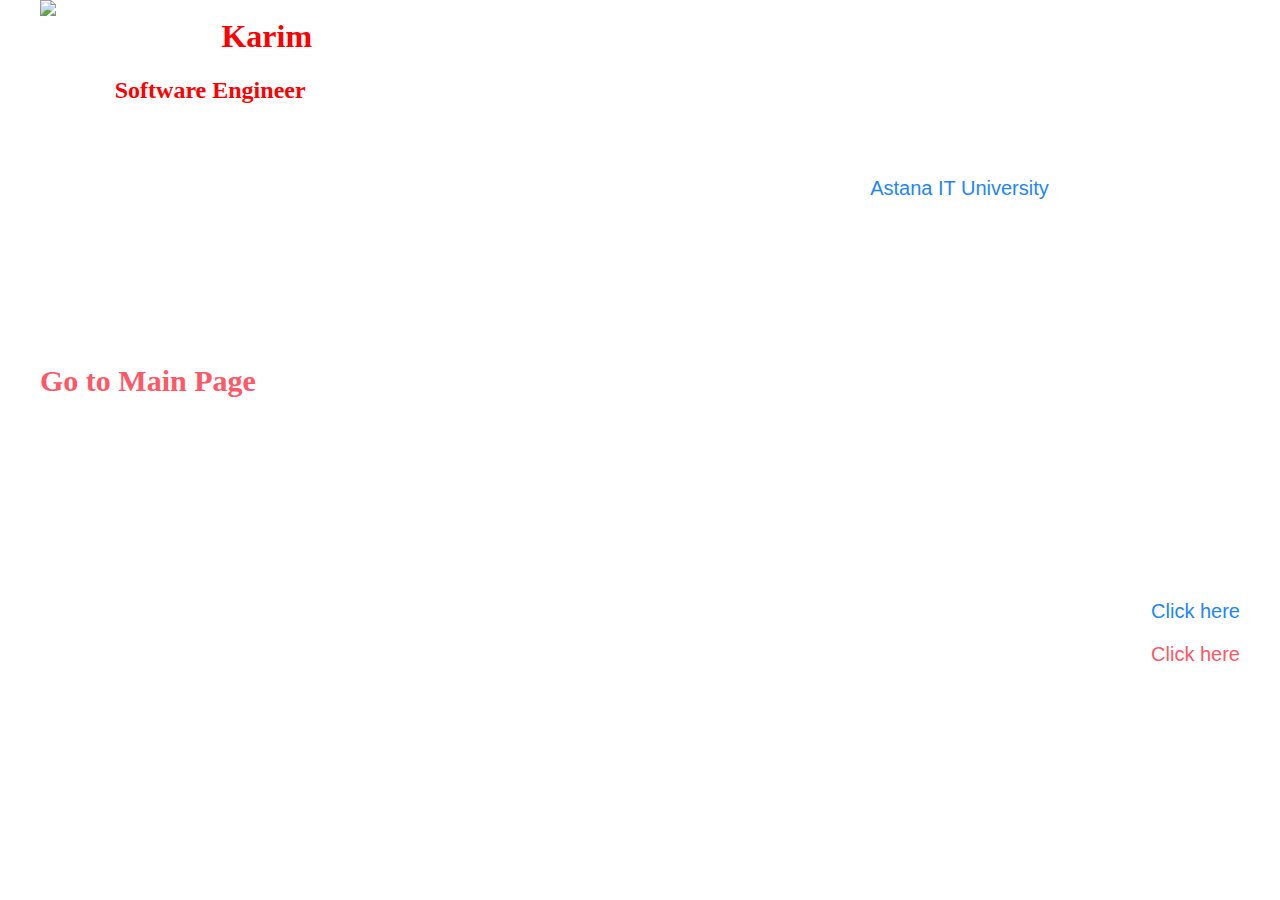
==== AboutMe.html @ ff528525 "Add files via upload" ====
<!DOCTYPE html>
<html lang="en" dir="ltr">
  <head>
    <meta charset="utf-8">
    <link rel="stylesheet" href="AboutMeCSS.css">
    <link rel="icon" href="images/favicon.ico">

    <title>About Me</title>
  </head>
  <body>

    <div class="intro">
       <div class="container">


         <img src="images/karim.png" alt="Karim's photo">
         <h1>My name is <span>Karim</span></h1>
         <h2>I am a <span>Software Engineer</span></h2>
         <br>
         <br>
         <br>
         <br>
         <br>
         <br>
         <br>
         <br>
         <br>
         <br>

         <h3><a class="link2" href="index.html">Go to Main Page</a></h3>



     <!--<hr>-->
     <div class="text">
     <h3>Education</h3>
         <p>Astana KTL 2015-2020</p>
         <p><a class="link1" href="https://astanait.edu.kz/">Astana IT University</a> 2020-2023(currently)</p>

 <h3>Hobbies</h3>
     <p>Guitarist, Bass Guitarist</p>
        <p>Book reader</p>
      <p>Music listener</p>


     <!--<hr>-->
     <h3>Contacts</h3>


         <p>Telegram: @karimyshka</p>
         <p>Vkontakte: <a class="link1" href="https://vk.com/karimyshkka">Click here</a></p>
         <p>Instagram: <a class="link2" href="https://www.instagram.com/_karimyshka/">Click here</a></p>


     </div>
       </div>
    </div>

  </body>
</html>
---- AboutMeCSS.css ----
body{
  margin: 0;
  font-family: 'Montserrat', sans-serif;
  color: white;
}

h1{

  margin-top: 0;
}

h3{
  font-size: 30px;
  padding-top: 30px;
  font-family: 'Potta One', cursive;
}

p{
  font-size: 20px;
}

.container{
    width: 100%;
    max-width: 1200px;
    margin: 0 auto;
  }

.intro {
  margin: 0 auto;
  width: 100%;
  height: 100vh;
  background: center no-repeat url("images/background4.jpg");
  -webkit-background-size: cover;
  background-size: cover;
}

.link1{
  text-decoration: none;
  color: #2086ff;
  transition: color 0.25s linear;
}

.link1:hover{
  color: #fce38a;
}

.link2{
  text-decoration: none;
  color: #ff5765;
  transition: color 0.25s linear;
}

.link2:hover{
  color: #fce38a;
}

span{
  color: red;
  font-family: 'Potta One', cursive;
}

.text{
  text-align: right;
  width: 400px;
  top: 10px;
  position: absolute;
  margin-left: 800px;


}
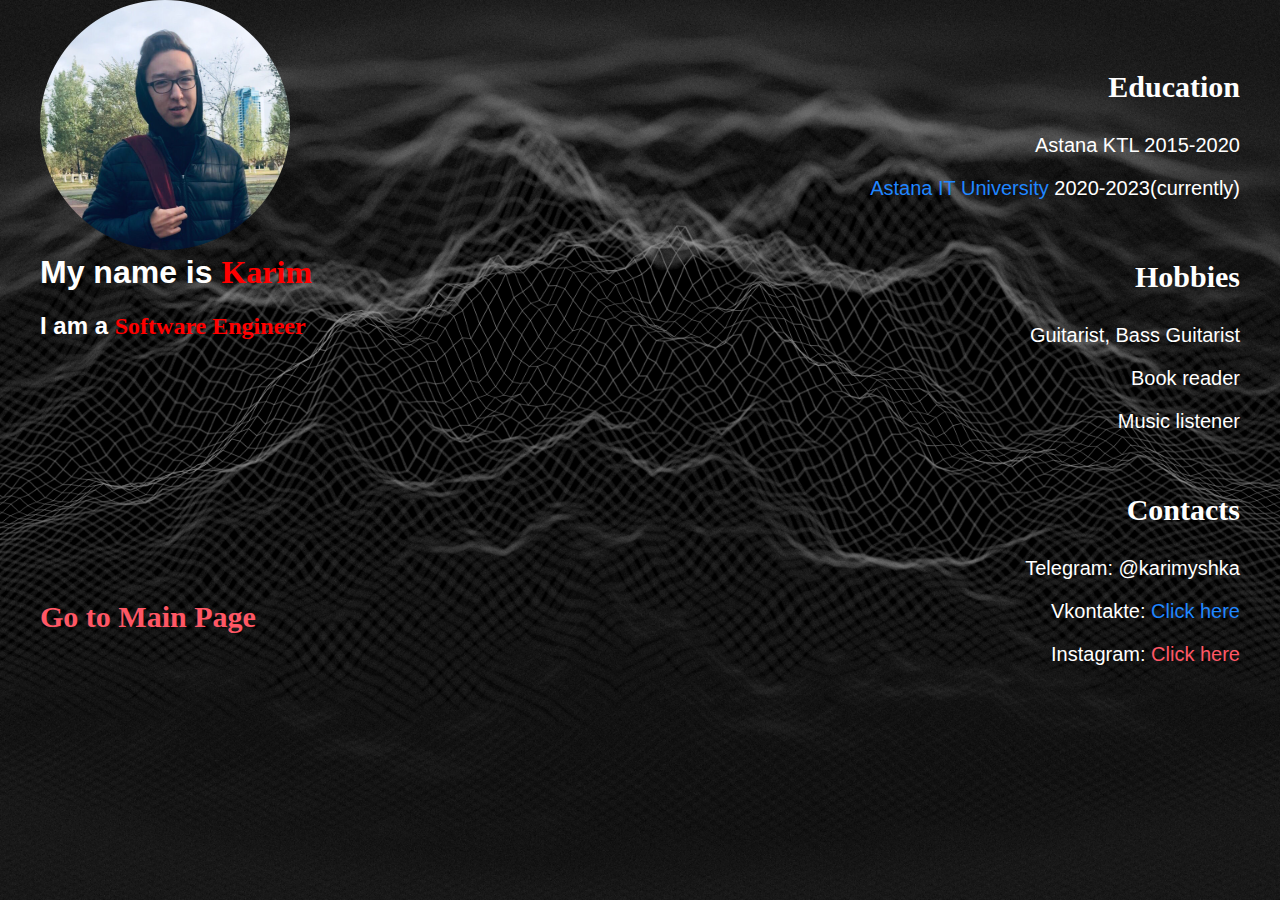
==== commit 114351e5: "Add files via upload" ====
--- a/AboutMe.html
+++ b/AboutMe.html
@@ -3,7 +3,7 @@
   <head>
     <meta charset="utf-8">
     <link rel="stylesheet" href="AboutMeCSS.css">
-    <link rel="icon" href="images/favicon.ico">
+    <link rel="icon" href="favicon.ico">
 
     <title>About Me</title>
   </head>
@@ -13,7 +13,7 @@
        <div class="container">
 
 
-         <img src="images/karim.png" alt="Karim's photo">
+         <img src="karim.png" alt="Karim's photo">
          <h1>My name is <span>Karim</span></h1>
          <h2>I am a <span>Software Engineer</span></h2>
          <br>
--- a/AboutMeCSS.css
+++ b/AboutMeCSS.css
@@ -29,7 +29,7 @@
   margin: 0 auto;
   width: 100%;
   height: 100vh;
-  background: center no-repeat url("images/background4.jpg");
+  background: center no-repeat url("background4.jpg");
   -webkit-background-size: cover;
   background-size: cover;
 }
